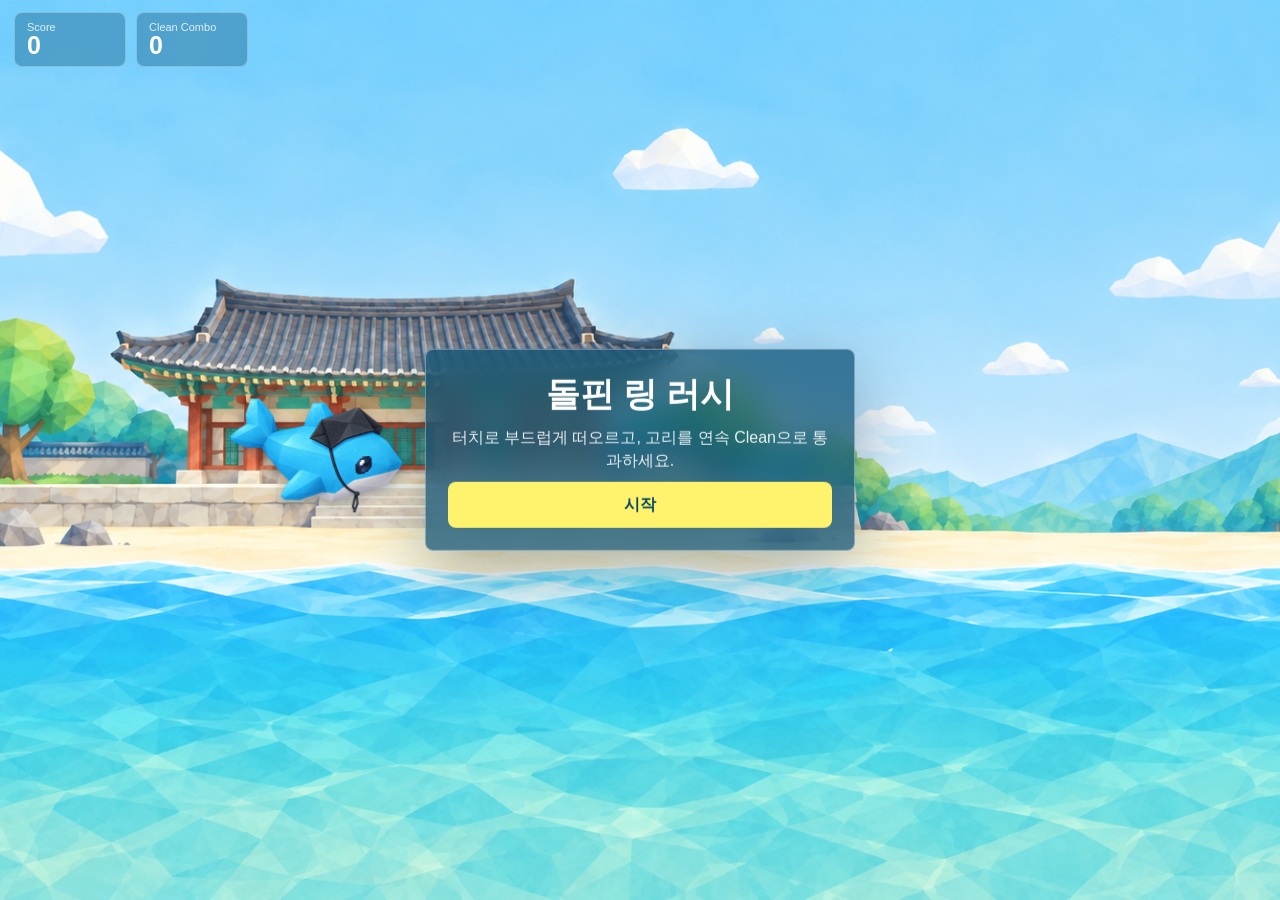
==== index.html @ c8367f3d "Add comprehensive browser and deployment tests" ====
<!doctype html>
<html lang="ko">
  <head>
    <meta charset="utf-8">
    <meta name="viewport" content="width=device-width, initial-scale=1, viewport-fit=cover, user-scalable=no">
    <title>돌핀 링 러시</title>
    <link rel="icon" href="data:,">
    <link rel="stylesheet" href="./src/styles.css?v=20260928-2">
  </head>
  <body>
    <main id="app">
      <canvas id="game" aria-label="돌고래 고리 통과 게임"></canvas>

      <section id="hud" class="hud">
        <div>
          <span>Score</span>
          <strong id="score">0</strong>
        </div>
        <div>
          <span>Clean Combo</span>
          <strong id="combo">0</strong>
        </div>
      </section>

      <div id="toast" class="toast" aria-live="polite"></div>

      <section id="startPanel" class="panel">
        <h1>돌핀 링 러시</h1>
        <p>터치로 부드럽게 떠오르고, 고리를 연속 Clean으로 통과하세요.</p>
        <button id="startButton">시작</button>
      </section>

      <section id="gameOverPanel" class="panel hidden">
        <h2>Game Over</h2>
        <dl>
          <div><dt>Score</dt><dd id="finalScore">0</dd></div>
          <div><dt>Best</dt><dd id="bestScore">0</dd></div>
        </dl>
        <button id="restartButton">다시하기</button>
      </section>
    </main>

    <script type="module" src="./src/game.js?v=20260928-2"></script>
  </body>
</html>
---- src/styles.css ----
* {
  box-sizing: border-box;
  -webkit-tap-highlight-color: transparent;
}

html,
body,
#app {
  width: 100%;
  height: 100%;
  margin: 0;
  overflow: hidden;
  touch-action: none;
  font-family: Arial, "Noto Sans KR", sans-serif;
  color: #ffffff;
  background: #118bb9 url("../ACADEMY_BACKGROUND.png?v=20260928-2") center / cover no-repeat;
}

button,
input {
  font: inherit;
}

#game {
  position: fixed;
  inset: 0;
  display: block;
}

.hud {
  position: fixed;
  top: max(12px, env(safe-area-inset-top));
  left: max(14px, env(safe-area-inset-left));
  display: flex;
  gap: 10px;
  z-index: 3;
}

.hud div {
  min-width: 112px;
  padding: 8px 12px;
  border: 1px solid rgba(255, 255, 255, .32);
  border-radius: 8px;
  background: rgba(0, 74, 112, .34);
  backdrop-filter: blur(10px);
}

.hud span {
  display: block;
  font-size: 11px;
  opacity: .82;
}

.hud strong {
  display: block;
  font-size: 25px;
  line-height: 1;
}

.toast {
  position: fixed;
  top: 26%;
  left: 50%;
  z-index: 4;
  transform: translate(-50%, 20px) scale(.95);
  opacity: 0;
  color: #fff7a8;
  font-size: clamp(28px, 6vh, 54px);
  font-weight: 900;
  text-shadow: 0 4px 18px rgba(0, 52, 91, .45);
  pointer-events: none;
  transition: opacity .16s ease, transform .16s ease;
}

.toast.show {
  opacity: 1;
  transform: translate(-50%, 0) scale(1);
}

.panel {
  position: fixed;
  z-index: 5;
  left: 50%;
  top: 50%;
  width: min(430px, calc(100vw - 32px));
  transform: translate(-50%, -50%);
  padding: 22px;
  border: 1px solid rgba(255, 255, 255, .35);
  border-radius: 8px;
  background: rgba(7, 77, 113, .72);
  box-shadow: 0 20px 70px rgba(0, 37, 64, .35);
  backdrop-filter: blur(16px);
  text-align: center;
}

.hidden {
  display: none;
}

h1,
h2,
p {
  margin: 0;
}

h1 {
  font-size: 34px;
}

h2 {
  font-size: 28px;
}

p {
  margin-top: 8px;
  line-height: 1.45;
  opacity: .9;
}

button {
  width: 100%;
  height: 46px;
  margin-top: 10px;
  border: 0;
  border-radius: 8px;
  color: #064763;
  background: #fff26d;
  font-weight: 800;
  cursor: pointer;
}

button.secondary {
  color: #ffffff;
  background: rgba(255, 255, 255, .18);
  border: 1px solid rgba(255, 255, 255, .32);
}

dl {
  display: grid;
  grid-template-columns: repeat(2, 1fr);
  gap: 8px;
  margin: 18px 0 8px;
}

dt {
  font-size: 11px;
  opacity: .78;
}

dd {
  margin: 0;
  font-size: 24px;
  font-weight: 900;
}

@media (orientation: portrait) {
  .hud {
    right: max(14px, env(safe-area-inset-right));
  }

  .hud div {
    min-width: 0;
    flex: 1;
  }

  .panel {
    top: 54%;
  }
}
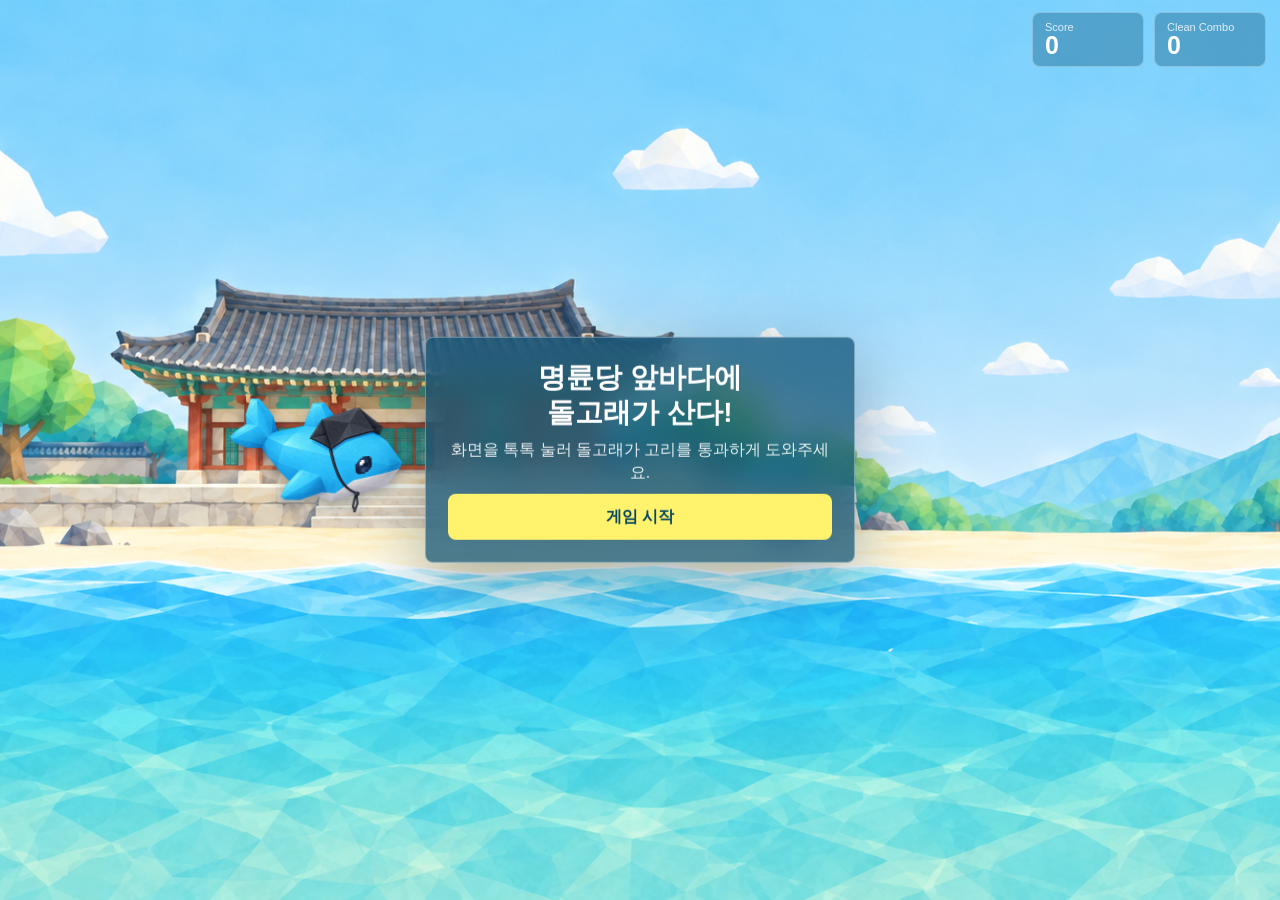
==== commit 3d233b7f: "Update game title and welcome copy" ====
--- a/index.html
+++ b/index.html
@@ -3,9 +3,9 @@
   <head>
     <meta charset="utf-8">
     <meta name="viewport" content="width=device-width, initial-scale=1, viewport-fit=cover, user-scalable=no">
-    <title>돌핀 링 러시</title>
+    <title>명륜당 앞바다에 돌고래가 산다!</title>
     <link rel="icon" href="data:,">
-    <link rel="stylesheet" href="./src/styles.css?v=20260928-2">
+    <link rel="stylesheet" href="./src/styles.css?v=20260928-4">
   </head>
   <body>
     <main id="app">
@@ -25,9 +25,9 @@
       <div id="toast" class="toast" aria-live="polite"></div>
 
       <section id="startPanel" class="panel">
-        <h1>돌핀 링 러시</h1>
-        <p>터치로 부드럽게 떠오르고, 고리를 연속 Clean으로 통과하세요.</p>
-        <button id="startButton">시작</button>
+        <h1>명륜당 앞바다에<br>돌고래가 산다!</h1>
+        <p>화면을 톡톡 눌러 돌고래가 고리를 통과하게 도와주세요.</p>
+        <button id="startButton">게임 시작</button>
       </section>
 
       <section id="gameOverPanel" class="panel hidden">
--- a/src/styles.css
+++ b/src/styles.css
@@ -30,7 +30,7 @@
 .hud {
   position: fixed;
   top: max(12px, env(safe-area-inset-top));
-  left: max(14px, env(safe-area-inset-left));
+  right: max(14px, env(safe-area-inset-right));
   display: flex;
   gap: 10px;
   z-index: 3;
@@ -104,7 +104,8 @@
 }
 
 h1 {
-  font-size: 34px;
+  font-size: 28px;
+  line-height: 1.25;
 }
 
 h2 {
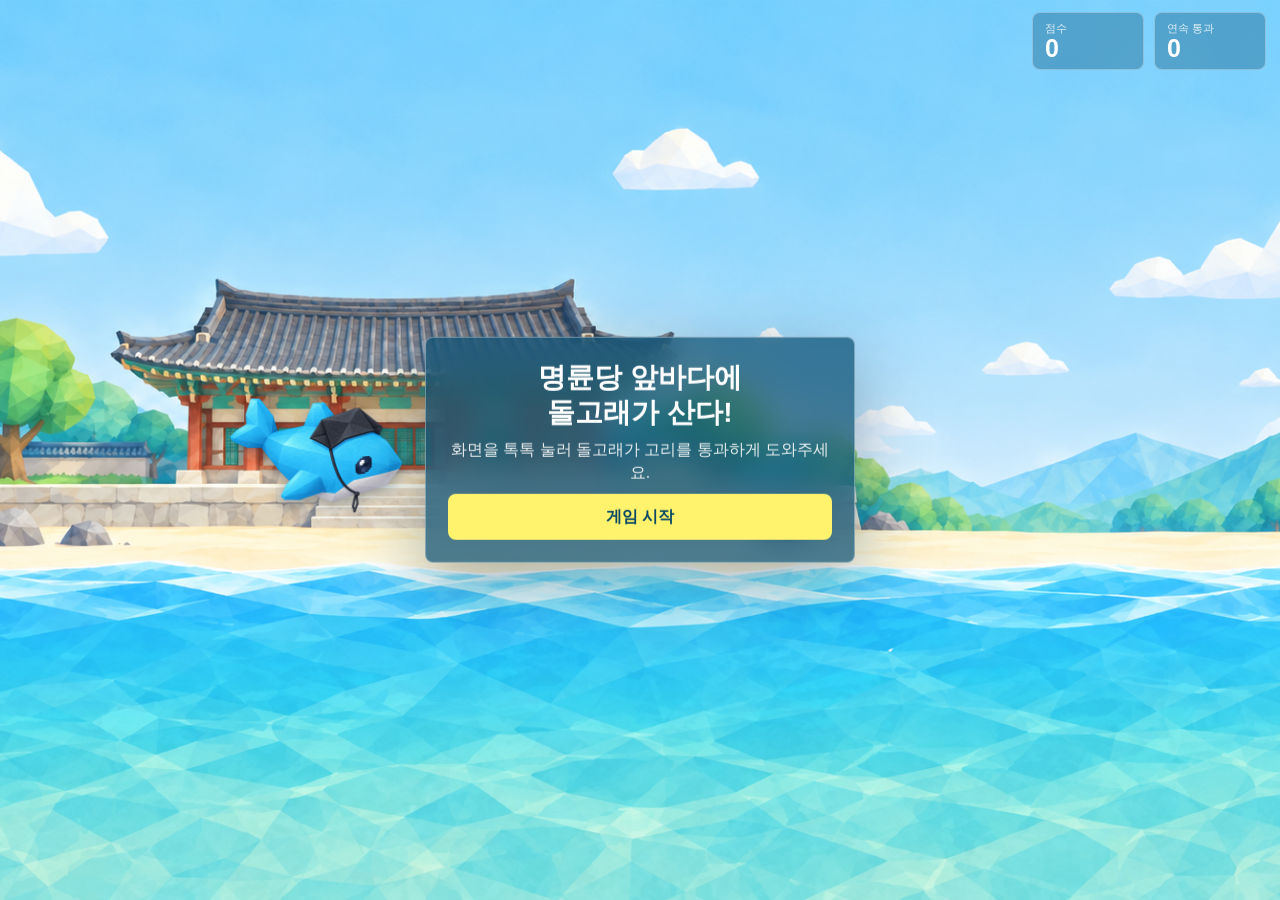
==== commit 944ce09d: "Tighten ring spacing and localize game UI" ====
--- a/index.html
+++ b/index.html
@@ -4,6 +4,22 @@
     <meta charset="utf-8">
     <meta name="viewport" content="width=device-width, initial-scale=1, viewport-fit=cover, user-scalable=no">
     <title>명륜당 앞바다에 돌고래가 산다!</title>
+    <meta name="application-name" content="명륜당 앞바다에 돌고래가 산다!">
+    <meta name="apple-mobile-web-app-title" content="명륜당 앞바다에 돌고래가 산다!">
+    <meta name="description" content="화면을 눌러 돌고래와 함께 고리를 통과하는 수중 게임입니다.">
+    <meta property="og:type" content="website">
+    <meta property="og:locale" content="ko_KR">
+    <meta property="og:site_name" content="명륜당 앞바다에 돌고래가 산다!">
+    <meta property="og:title" content="명륜당 앞바다에 돌고래가 산다!">
+    <meta property="og:description" content="화면을 눌러 돌고래와 함께 고리를 통과해 보세요.">
+    <meta property="og:url" content="https://godcastle2.github.io/eskaradolphingame/">
+    <meta property="og:image" content="https://godcastle2.github.io/eskaradolphingame/ACADEMY_BACKGROUND.png">
+    <meta property="og:image:width" content="1672">
+    <meta property="og:image:height" content="941">
+    <meta name="twitter:card" content="summary_large_image">
+    <meta name="twitter:title" content="명륜당 앞바다에 돌고래가 산다!">
+    <meta name="twitter:description" content="화면을 눌러 돌고래와 함께 고리를 통과해 보세요.">
+    <meta name="twitter:image" content="https://godcastle2.github.io/eskaradolphingame/ACADEMY_BACKGROUND.png">
     <link rel="icon" href="data:,">
     <link rel="stylesheet" href="./src/styles.css?v=20260928-4">
   </head>
@@ -13,11 +29,11 @@
 
       <section id="hud" class="hud">
         <div>
-          <span>Score</span>
+          <span>점수</span>
           <strong id="score">0</strong>
         </div>
         <div>
-          <span>Clean Combo</span>
+          <span>연속 통과</span>
           <strong id="combo">0</strong>
         </div>
       </section>
@@ -31,15 +47,15 @@
       </section>
 
       <section id="gameOverPanel" class="panel hidden">
-        <h2>Game Over</h2>
+        <h2>게임 종료</h2>
         <dl>
-          <div><dt>Score</dt><dd id="finalScore">0</dd></div>
-          <div><dt>Best</dt><dd id="bestScore">0</dd></div>
+          <div><dt>총점</dt><dd id="finalScore">0</dd></div>
+          <div><dt>최고 점수</dt><dd id="bestScore">0</dd></div>
         </dl>
         <button id="restartButton">다시하기</button>
       </section>
     </main>
 
-    <script type="module" src="./src/game.js?v=20260928-2"></script>
+    <script type="module" src="./src/game.js?v=20260929-2"></script>
   </body>
 </html>
